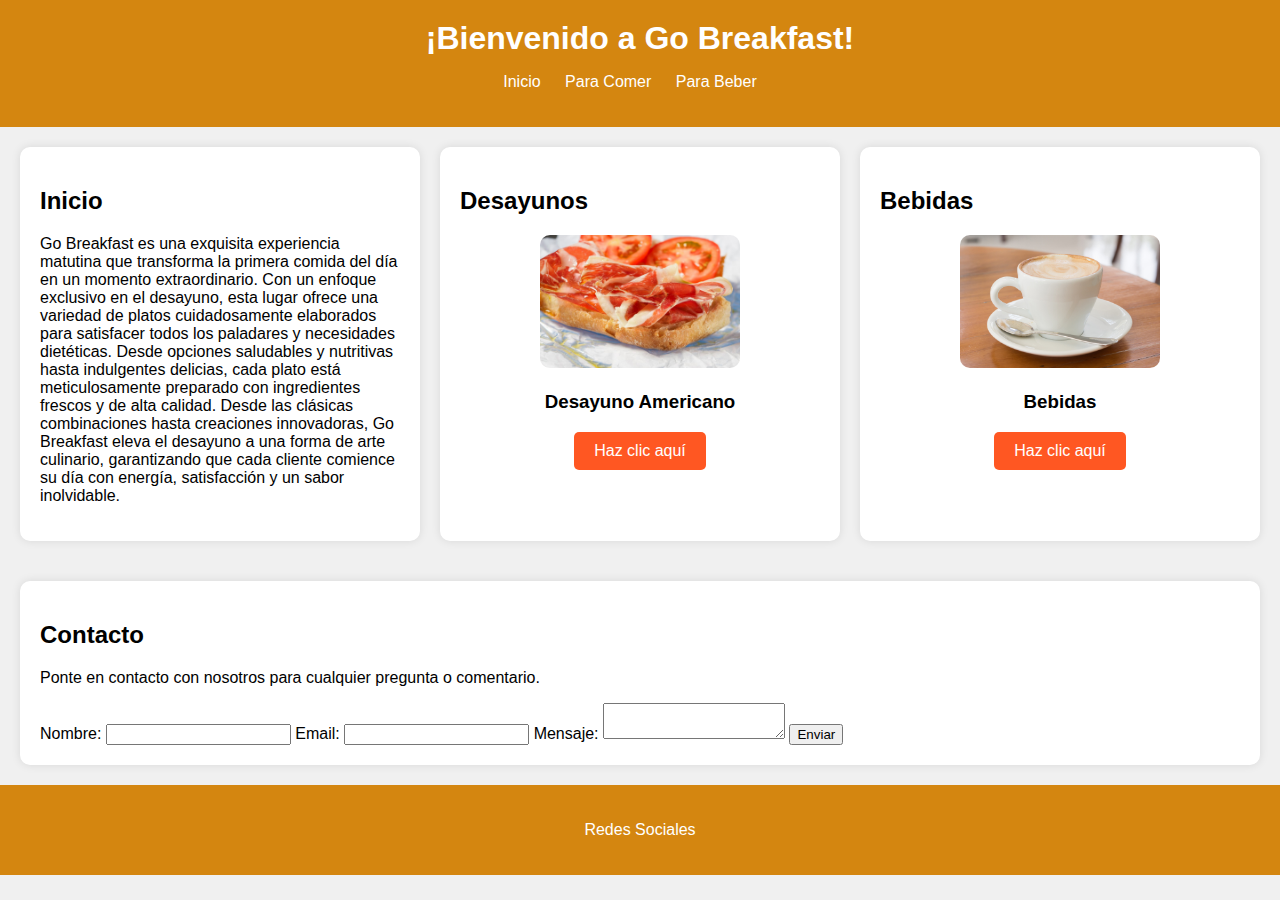
==== index.html @ d1996eb6 "inicio" ====
<!DOCTYPE html>
<html lang="es">
<head>
    <meta charset="UTF-8">
    <meta name="viewport" content="width=device-width, initial-scale=1.0">
    <title>Go Breakfast</title>
    <link rel="stylesheet" href="estilo.css">
</head>
<body>
    <header>
        <h1>¡Bienvenido a Go Breakfast!</h1>
        <nav>
            <ul>
                <li><a href="#inicio">Inicio</a></li>
                <li><a href="#paraComer">Para Comer</a></li>
                <li><a href="#paraBeber">Para Beber</a></li>
            </ul>
        </nav>
    </header>

    <div id="contenedor">
        <section id="inicio" class="inicio">
            <h2>Inicio</h2>
            <p>
                Go Breakfast es una exquisita experiencia matutina que transforma la primera
                comida del día en un momento extraordinario. Con un enfoque exclusivo en el
                desayuno, esta lugar ofrece una variedad de platos cuidadosamente elaborados
                para satisfacer todos los paladares y necesidades dietéticas. Desde opciones
                saludables y nutritivas hasta indulgentes delicias, cada plato está meticulosamente
                preparado con ingredientes frescos y de alta calidad. Desde las clásicas combinaciones
                hasta creaciones innovadoras, Go Breakfast eleva el desayuno a una forma de arte
                culinario, garantizando que cada cliente comience su día con energía, satisfacción
                y un sabor inolvidable.
            </p>
        </section>

        <section>
            <h2>Desayunos</h2>
            <div class="producto">
                <img src="imagenes/tostada.jpg" alt="Desayuno 2">
                <h3>Desayuno Americano</h3>
                <a href="#" class="boton">Haz clic aquí</a>
            </div>
        </section>
        
        <section>
            <h2>Bebidas</h2>
            <div class="producto">
                <img src="imagenes/cafe.jpg" alt="Desayuno 2">
                <h3>Bebidas</h3>
                <a href="#" class="boton">Haz clic aquí</a>
            </div>
        </section>
    </div>
    <div id="contenedor2">
        <section id="contacto" class="contacto">
            <h2>Contacto</h2>
            <p>Ponte en contacto con nosotros para cualquier pregunta o comentario.</p>
            <form>
                <label for="nombre">Nombre:</label>
                <input type="text" id="nombre" name="nombre" required>
                <label for="email">Email:</label>
                <input type="email" id="email" name="email" required>
                <label for="mensaje">Mensaje:</label>
                <textarea id="mensaje" name="mensaje" required></textarea>
                <button type="submit">Enviar</button>
            </form>
        </section>
    </div>

    <footer>
        <p>Redes Sociales</p>
    </footer>

</body>
</html>
---- estilo.css ----
body {
    margin: 0;
    font-family: Arial, sans-serif;
    background-color: #f0f0f0;
}

header {
    background-color: #d48610;
    color: #fff;
    padding: 20px;
    text-align: center;
}

header h1 {
    margin: 0;
}

nav ul {
    list-style-type: none;
    padding: 0;
}

nav ul li {
    display: inline;
    margin-right: 20px;
}

nav ul li a {
    text-decoration: none;
    color: #fff;
}

#contenedor {
    display: grid;
    grid-template-columns: repeat(auto-fit, minmax(300px, 1fr));
    grid-gap: 20px;
    padding: 20px;
}

section {
    background-color: #fff;
    padding: 20px;
    border-radius: 10px;
    box-shadow: 0 0 10px rgba(0, 0, 0, 0.1);
}

footer {
    background-color: #d48610;
    color: #fff;
    padding: 20px;
    text-align: center;
}

.boton {
    display: inline-block;
    padding: 10px 20px;
    background-color: #ff5722;
    color: #fff;
    text-decoration: none;
    border-radius: 5px;
}

.boton:hover {
    background-color: #ff8a65;
}

.producto {
    text-align: center;
}

.producto img {
    width: 100%;
    max-width: 200px;
    border-radius: 10px;
}

#contenedor2{
    display: grid;
    grid-template-columns: 1fr;
    grid-template-rows: auto;
    grid-gap: 20px;
    padding: 20px;  
}
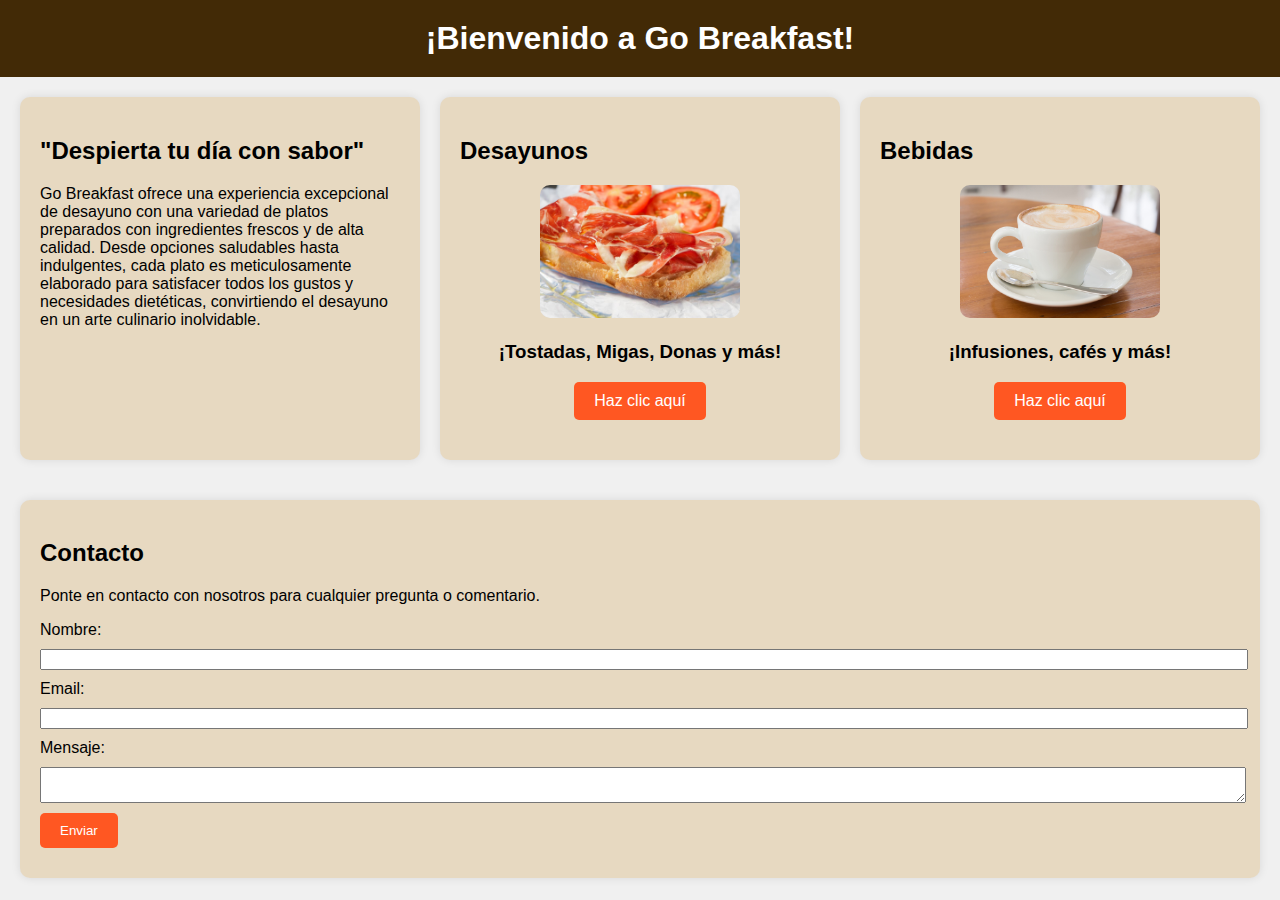
==== commit 5e45a52f: "08/03/2024 (final de la página)" ====
--- a/index.html
+++ b/index.html
@@ -1,76 +1,60 @@
 <!DOCTYPE html>
 <html lang="es">
-<head>
-    <meta charset="UTF-8">
-    <meta name="viewport" content="width=device-width, initial-scale=1.0">
-    <title>Go Breakfast</title>
-    <link rel="stylesheet" href="estilo.css">
-</head>
-<body>
-    <header>
-        <h1>¡Bienvenido a Go Breakfast!</h1>
-        <nav>
-            <ul>
-                <li><a href="#inicio">Inicio</a></li>
-                <li><a href="#paraComer">Para Comer</a></li>
-                <li><a href="#paraBeber">Para Beber</a></li>
-            </ul>
-        </nav>
-    </header>
+    <head>
+        <meta charset="UTF-8">
+        <meta name="viewport" content="width=device-width, initial-scale=1.0">
+        <title>Go Breakfast</title>
+        <link rel="stylesheet" href="estilo.css">
+    </head>
+    <body>
+        <header>
+            <h1>¡Bienvenido a Go Breakfast!</h1>
+        </header>
 
-    <div id="contenedor">
-        <section id="inicio" class="inicio">
-            <h2>Inicio</h2>
-            <p>
-                Go Breakfast es una exquisita experiencia matutina que transforma la primera
-                comida del día en un momento extraordinario. Con un enfoque exclusivo en el
-                desayuno, esta lugar ofrece una variedad de platos cuidadosamente elaborados
-                para satisfacer todos los paladares y necesidades dietéticas. Desde opciones
-                saludables y nutritivas hasta indulgentes delicias, cada plato está meticulosamente
-                preparado con ingredientes frescos y de alta calidad. Desde las clásicas combinaciones
-                hasta creaciones innovadoras, Go Breakfast eleva el desayuno a una forma de arte
-                culinario, garantizando que cada cliente comience su día con energía, satisfacción
-                y un sabor inolvidable.
-            </p>
-        </section>
+        <div id="contenedor">
+            <section>
+                <h2>"Despierta tu día con sabor"</h2>
+                <p>
+                    Go Breakfast ofrece una experiencia excepcional de desayuno con una variedad de platos preparados con
+                    ingredientes frescos y de alta calidad. Desde opciones saludables hasta indulgentes, cada plato es
+                    meticulosamente elaborado para satisfacer todos los gustos y necesidades dietéticas, convirtiendo el
+                    desayuno en un arte culinario inolvidable.
+                </p>
+            </section>
 
-        <section>
-            <h2>Desayunos</h2>
-            <div class="producto">
-                <img src="imagenes/tostada.jpg" alt="Desayuno 2">
-                <h3>Desayuno Americano</h3>
-                <a href="#" class="boton">Haz clic aquí</a>
-            </div>
-        </section>
-        
-        <section>
-            <h2>Bebidas</h2>
-            <div class="producto">
-                <img src="imagenes/cafe.jpg" alt="Desayuno 2">
-                <h3>Bebidas</h3>
-                <a href="#" class="boton">Haz clic aquí</a>
-            </div>
-        </section>
-    </div>
-    <div id="contenedor2">
-        <section id="contacto" class="contacto">
-            <h2>Contacto</h2>
-            <p>Ponte en contacto con nosotros para cualquier pregunta o comentario.</p>
-            <form>
-                <label for="nombre">Nombre:</label>
-                <input type="text" id="nombre" name="nombre" required>
-                <label for="email">Email:</label>
-                <input type="email" id="email" name="email" required>
-                <label for="mensaje">Mensaje:</label>
-                <textarea id="mensaje" name="mensaje" required></textarea>
-                <button type="submit">Enviar</button>
-            </form>
-        </section>
-    </div>
+            <section>
+                <h2>Desayunos</h2>
+                <div class="producto">
+                    <img src="imagenes/tostada.jpg">
+                    <h3>¡Tostadas, Migas, Donas y más!</h3>
+                    <a href="paracomer.html" class="boton">Haz clic aquí</a>
+                </div>
+            </section>
+            
+            <section>
+                <h2>Bebidas</h2>
+                <div class="producto">
+                    <img src="imagenes/cafe.jpg">
+                    <h3>¡Infusiones, cafés y más!</h3>
+                    <a href="parabeber.html" class="boton">Haz clic aquí</a>
+                </div>
+            </section>
+        </div>
 
-    <footer>
-        <p>Redes Sociales</p>
-    </footer>
-
-</body>
+        <div id="contenedor2">
+            <section class="contacto">
+                <h2>Contacto</h2>
+                <p>Ponte en contacto con nosotros para cualquier pregunta o comentario.</p>
+                <form>
+                    <label for="nombre">Nombre:</label>
+                    <input type="text" id="nombre" name="nombre" required>
+                    <label for="email">Email:</label>
+                    <input type="email" id="email" name="email" required>
+                    <label for="mensaje">Mensaje:</label>
+                    <textarea id="mensaje" name="mensaje" required></textarea>
+                    <button type="submit">Enviar</button>
+                </form>
+            </section>
+        </div>
+    </body>
 </html>
--- a/estilo.css
+++ b/estilo.css
@@ -1,3 +1,5 @@
+/*------------INICIO------------*/
+
 body {
     margin: 0;
     font-family: Arial, sans-serif;
@@ -5,7 +7,7 @@
 }
 
 header {
-    background-color: #d48610;
+    background-color: #422a06;
     color: #fff;
     padding: 20px;
     text-align: center;
@@ -38,7 +40,7 @@
 }
 
 section {
-    background-color: #fff;
+    background-color: #e7d9c1;
     padding: 20px;
     border-radius: 10px;
     box-shadow: 0 0 10px rgba(0, 0, 0, 0.1);
@@ -66,6 +68,7 @@
 
 .producto {
     text-align: center;
+    margin-bottom: 20px;
 }
 
 .producto img {
@@ -81,3 +84,52 @@
     grid-gap: 20px;
     padding: 20px;  
 }
+
+.contacto form label {
+    display: block;
+    margin-bottom: 10px;
+}
+
+.contacto form input[type="text"],
+.contacto form input[type="email"],
+.contacto form textarea {
+    display: block;
+    width: 100%;
+    margin-bottom: 10px;
+}
+
+.contacto form button {
+    display: block;
+    margin-bottom: 10px;
+}
+
+.contacto button {
+    background-color: #ff5722;
+    color: white;
+    border: none;
+    padding: 10px 20px;
+    cursor: pointer;
+    border-radius: 5px;
+}
+
+/*---------------Para Comer y Beber-------------*/
+
+.titulo2 {
+    background-color: #d3af62;
+    padding: 10px;
+    border-radius: 10px;
+    margin: 0 auto;
+    max-width: 600px;
+    text-align: center;
+    margin-top: 15px;
+}
+
+.titulo {
+    color: #422a06;
+    text-align: center;
+}
+
+.lineaSeparadora {
+    border: 2px solid #b1aeae;
+    margin-bottom: 30px;
+}